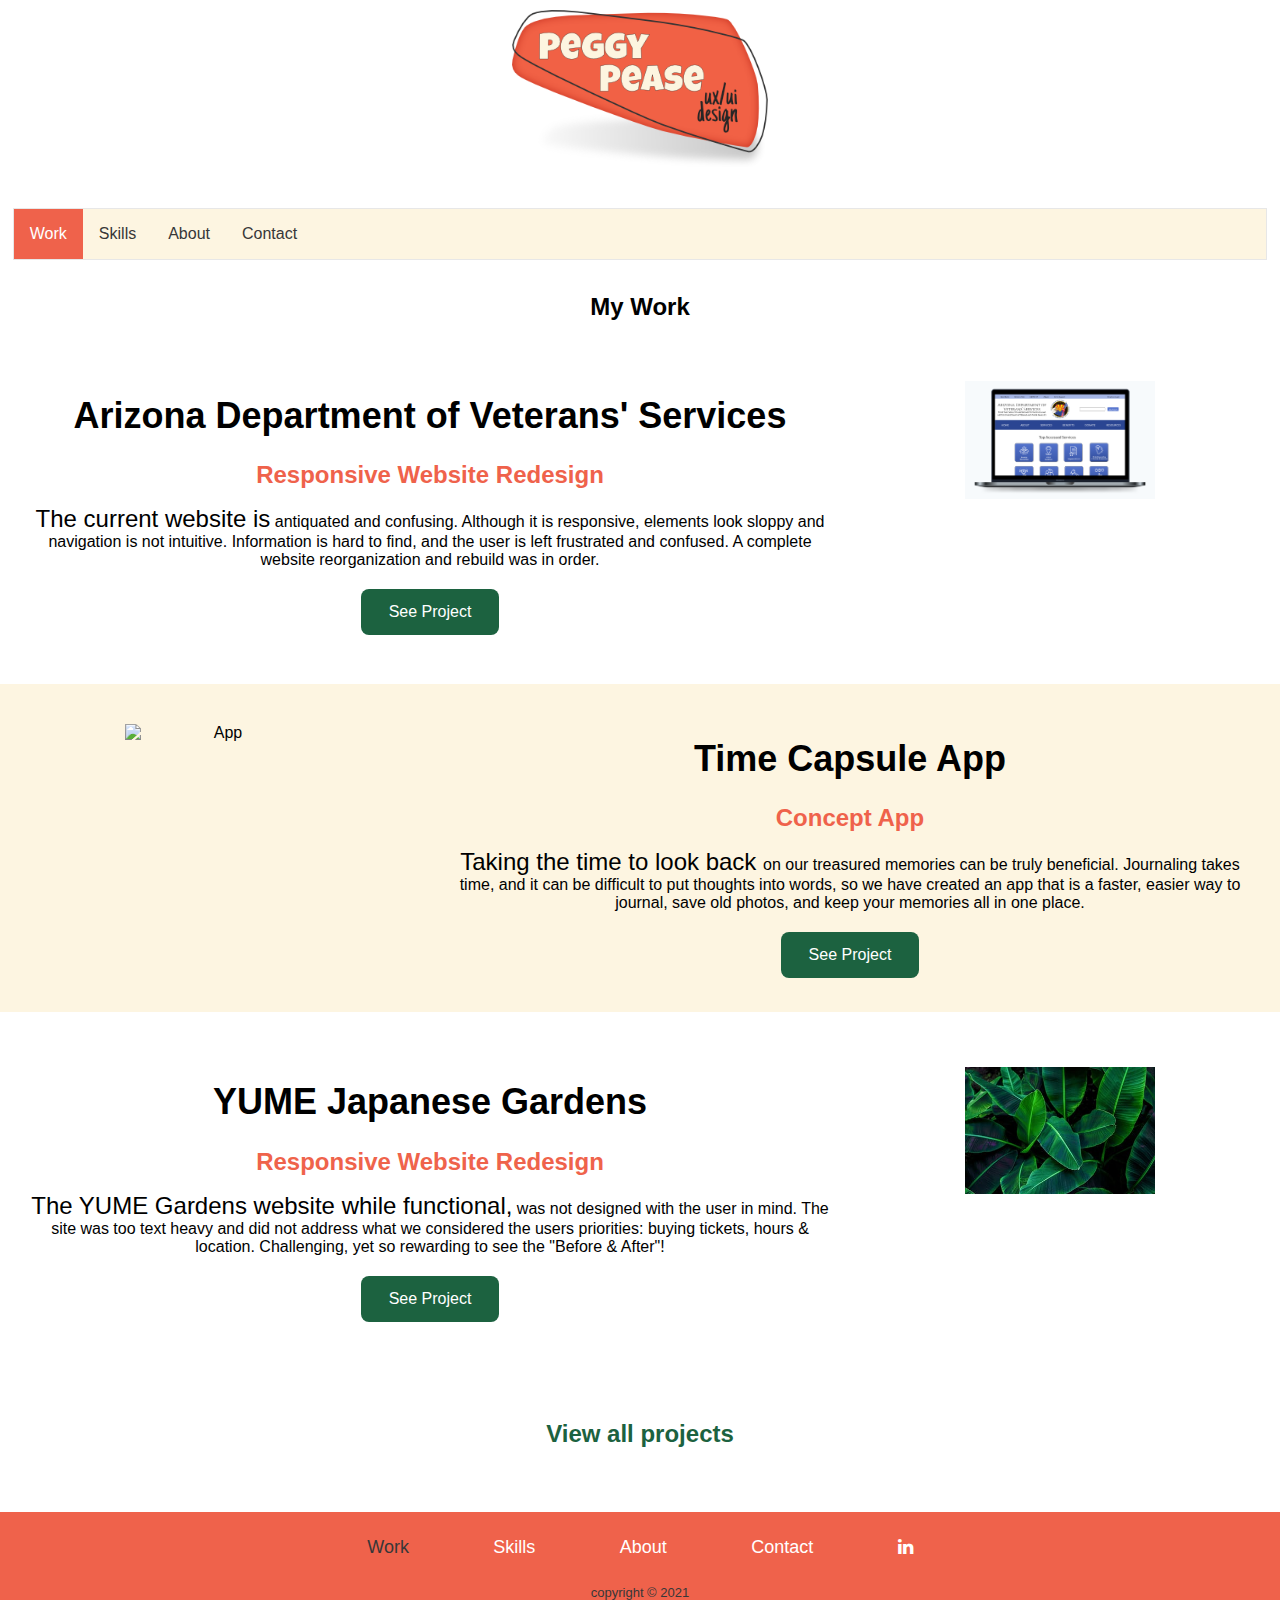
==== index.html @ a71499d0 "initial upload" ====
<!DOCTYPE html>
<html>
    <head>
        <meta name="viewport" content="width=device-width, initial-scale=1">
        <link rel="stylesheet" href="css/style.css">
        <link rel="stylesheet" href="https://cdnjs.cloudflare.com/ajax/libs/font-awesome/4.7.0/css/font-awesome.min.css">
        <title>Portfolio de Peggy</title>
    </head>
   <body>
       <header>
           <div class="inline-block">
               <img src="images/logo 9.png" alt="a fabulous logo for sure!" class=
            "center">
           </div>
        <nav>   
           <nav class="inline-block">
           </nav>
                <ul>
                    <li><a class="active" href="index.html">Work</a></li>
                    <li><a href="skills.html">Skills</a></li>
                    <li><a href="about.html">About</a></li>
                    <li><a href="contact.html">Contact</a></li>
                </ul>
        </nav>
       </header>
    <!--My Work Section Constructed with CSS Grid - and presently pissing me off!
       <section class="myWork">
           <h1>My Work</h1>
            <div class="grid-container">
           
            <div class="item1">1
              <img src="images/kia.png" alt="xyz">
              <h4>ADVS Redesign</h4>
              <p>Pudding toffee jelly-o sesame snaps cupcake.</p>
              <button>View Project</button>
            </div> 

            <div class="item2">2
                <img src="images/clipart2262548.png" alt="this sucks">
                <h4>More nonsense</h4>
                <p>Sesame snaps icing chocolate cake jelly beans tootsie roll sesame snaps liquorice.</p>
                <button>View Project</button>
              </div>
           
              <div class="item3">3
                <img src="images/clipart954125.png" alt="yet more nonsense">
                <h4>look! an alarm clock</h4>
                <p>Soufflé liquorice candy dessert gummi bears chocolate cake biscuit. Sweet wafer cheesecake candy canes chocolate bar danish dragée sesame snaps icing.</p>
                <button>View Project</button>
            </div>
            
            <div class="item4">4
                <img src="images/lock.png" alt="lock">
                <h4>A lock icon</h4>
                <p>Marzipan liquorice macaroon macaroon bear claw tiramisu candy canes apple pie. Candy canes cotton candy chocolate marzipan fruitcake.</p>
                <button>View Project</button>
            </div>
            
            <div class="item5">5
                <img src="images/twitter.png">
                <h4>Stuff goes here</h4>
                <p>Sugar plum muffin sweet roll pudding cake powder dragée candy canes. Sweet roll jelly-o halvah brownie candy canes cookie.</p>
                <button>View Project</button>
            </div>            
           
            <div class="item6">6
                <img src="images/hands2.png" alt="lock">
                <h4>more stuff</h4>
                <p>Gingerbread cake brownie oat cake dragée fruitcake marzipan cookie. Candy canes cookie soufflé sugar plum liquorice liquorice.</p>
                <button>View Project</button>
            </div>
            </div>
       </div>
        This really pissed me off -->
       </section>

  

<div style="text-align:center">
  <h2>My Work</h2>
</div>
<section class="myWork">

<!-- ADVS Section -->
<div class="container">
  <div class="row">
    <div class="column-66">
      <h1 class="large-font"><b>Arizona Department of Veterans' Services</b></h1>
      <h1 class="med-font" style="color: #ef624b;"><b>Responsive Website Redesign</b></h1>
      <p><span style="font-size: 24px">The current website is</span>  antiquated and confusing. Although it is responsive, elements look sloppy and navigation is not intuitive. Information is hard to find, and the user is left frustrated and confused. A complete website reorganization and rebuild was in order.
        </p>
      <button class="button">See Project</button>
    </div>
    <div class="column-33">
        <img src="images/AZDVSmock.png" width="640" height="480">
    </div>
  </div>
</div>

<!-- Time Capsule Section -->
<div class="container" style="background-color:#FDF5E1"> 
  <div class="row">
    <div class="column-33">
      <img src="images/timecapsulemock.png" alt="App" width="640" height="480">
    </div>
    <div class="column-66">
      <h1 class="large-font"><b>Time Capsule App</b></h1>
      <h1 class="med-font" style="color:#ef624b;"><b>Concept App</b></h1>
      <p><span style="font-size:24px">Taking the time to look back </span> on our treasured memories can be truly beneficial. Journaling takes time, and it can be difficult to put thoughts into words, so we have created an app that is a faster, easier way to journal, save old photos, and keep your memories all in one place.</p>
      <button class="button" style="background-color: #1c6240">See Project</button>
    </div>
  </div>
</div>

<!-- Yume Gardens? -->
<div class="container">
  <div class="row">
    <div class="column-66">
      <h1 class="large-font"><b>YUME Japanese Gardens</b></h1>
      <h1 class="med-font" style="color: #ef634b;"><b>Responsive Website Redesign</b></h1>
      <p><span style="font-size:24px">The YUME Gardens website while functional,</span> was not designed with the user in mind. The site was too text heavy and did not address what we considered the users priorities: buying tickets, hours & location. Challenging, yet so rewarding to see the "Before & After"! </p>
      <button class="button" style="background-color: #1c6240">See Project</button>
    </div>
    <div class="column-33">
        <img src="images/dark-banana-leaf.jpg" width="640" height="480" >
    </div>
  </div>
</div>

    <div class="viewmore">
    <a class="projectlink" href=""><h2>View all projects</h2></a>
    </div>
</section>

<footer>
  <div class="footer">
    <a class="active" a href="index.html">Work</a>
      <a class="bottomnav" href="skills.html">Skills</a>
      <a class="bottomnav" href="about.html">About</a>
      <a class="bottomnav"href="contact.html">Contact</a>
      <a class="bottomnav"href="https://www.linkedin.com/in/margaretpease/" target="_blank"><i class="fa fa-linkedin"></i></a>   
  </div>      
      <div class="copyright">
        <p>copyright &#169 2021</p>
</footer>
</body>
</html>
---- css/style.css ----
.inline-block {
    vertical-align: top;
}
/*logo*/
.center {
    display: block;
    margin-left: auto;
    margin-right: auto;
    width: 20%;
    padding: 0, 40px;
}
/*nav bar*/
nav {
    width: 100%;
    padding: 1%;
}
ul {
    list-style-type: none;
    margin: 0;
    padding: 0;
    overflow: hidden;
    border: 1px solid #e7e7e7;
    background-color: #FDF5E1;
}
li {
    float: left;
}
li a {
    display: block;
    color: #373738;
    text-align: center;
    padding: 16px 16px;
    text-decoration: none;
}
li a:hover:not(.active) {
    background-color: #F7B6AB;
    text-decoration: none;
}
li a.active {
    color: white;
    background-color: #ef624b;
}
/*about page*/

.card {
  box-shadow: 0 4px 8px 0 rgba(0,0,0,0.2);
  transition: 0.3s;
  width: 40%;
  border-radius: 5px;
}

.card:hover {
  box-shadow: 0 8px 16px 0 rgba(0,0,0,0.2);
}

.container {
  padding: 2px 16px;
}

.heroimg {
    padding: 25px;
    max-width: 100%;
    margin-left: auto;
    margin-right: auto;
}

img {
    display: block;
    margin-right: auto;
    margin-left: auto;
    width: 50%;
    padding-top: 10px;
    border-radius: 5px 5px 0 0;
}
div.container {
    text-align: center;
    padding: 10px;
    margin-top: 15px;
  }
.content {
    width: 500px;
    margin: 0 auto;
}
button {
        background-color: #ef624b;
        border: none;
        color: white;
        padding: 15px 32px;
        text-align: center;
        text-decoration: none;
        display: inline-block;
        font-size: 16px;
        margin: 4px 2px;
        cursor: pointer;
        border-radius: 8px;
}  
button:hover {
    box-shadow: 0 12px 16px 0 rgba(0,0,0,0.24), 0 17px 50px 0 rgba(0,0,0,0.19);
  }

  /*skills page*/
  .mySkills {
      text-align: center;
  }
  .flex-container {
    display: flex;
    flex-direction: row;
    background-color: #89c7ad;
       margin-bottom: 30px;
    padding: 20px;
  }
   .flex-container > div {
    background-color: #FDF5E1;
    width: 33%;
    margin: 10px;
    text-align: center;
    line-height: 75px;
  }
  img.one {
    max-width: 64px;
    height: auto;
  }

/*my work page* aka index*/
* {
  box-sizing: border-box;
} 

  .grid-container {
    display: grid;
    grid-template-columns: auto auto auto;
    grid-template-rows: auto auto;
    grid-gap: 10px;
    background-color: #5AA07E;
    padding: 10px;
  }
  .grid-container > div {
    background-color:cadetblue;
    text-align: center;
    padding: 20px 0;
  }
  .item1, .item2, .item3, .item4 {
    color: green;
    font-family: Verdana, Geneva, Tahoma, sans-serif;
    font-size: 16px;
    padding: 0, 25px; 
  }
 
  body {
    margin: 0;
    font-family: 'Gill Sans', 'Gill Sans MT', Calibri, 'Trebuchet MS', sans-serif;
  }
  
  .container {
    padding: 64px;
  }
  
  .row:after {
    content: "";
    display: table;
    clear: both
  }
  
  .column-66 {
    float: left;
    width: 66.66666%;
    padding: 20px;
  }
  
  .column-33 {
    float: left;
    width: 33.33333%;
    padding: 20px;
  }
  .med-font {
    font-size: 24px;
  }
  
  .large-font {
    font-size: 36px;
  }
  
  .xlarge-font {
    font-size: 64px
  }
  
  .button {
    border: none;
    color: white;
    padding: 14px 28px;
    font-size: 16px;
    cursor: pointer;
    background-color: #1c6240;
  }
  
  img {
    display: block;
    height: auto;
    max-width: 100%;
    margin: auto;
  }
  .viewmore {
    margin: 5%;
    text-align: center;

  }
  .projectlink {
    color: #1c6240;
    text-decoration: none;
  }

footer {
    text-align: center;
    padding: 10px;
    background-color: #ef624b;
    color: white;
    font-size: large;
  }
  .footer {
  display: flex;
  justify-content: space-around;
  left: 0;
  bottom: 0;
  width: 50%;
  margin: auto;
  background-color: #ef624b;
  color: white;
  text-align: center;
  text-decoration: none;
  line-height: 50px;
}

.bottomnav {
  color: white;
  text-decoration: none;
  text-align: center;
}
.active {
  color: #373738;
  text-decoration: none;
}

a:hover {
  background-color: transparent;
  text-decoration: underline;
}

.copyright {
  font-size: small;
  text-align: center;
  color: #373738;
}
.flex-container > div {
  background-color:#FDF5E1;
  width: 95%;
  align-items: center;
}

@media screen and (max-width: 1000px) {
  .column-66,
  .column-33 {
    width: auto;
    text-align: center;
  }
}
  @media (max-width: 800px) {
    .flex-container {
      flex-direction: column;
      width: 100%;
      background-color: #5AA07E;
    }
  }
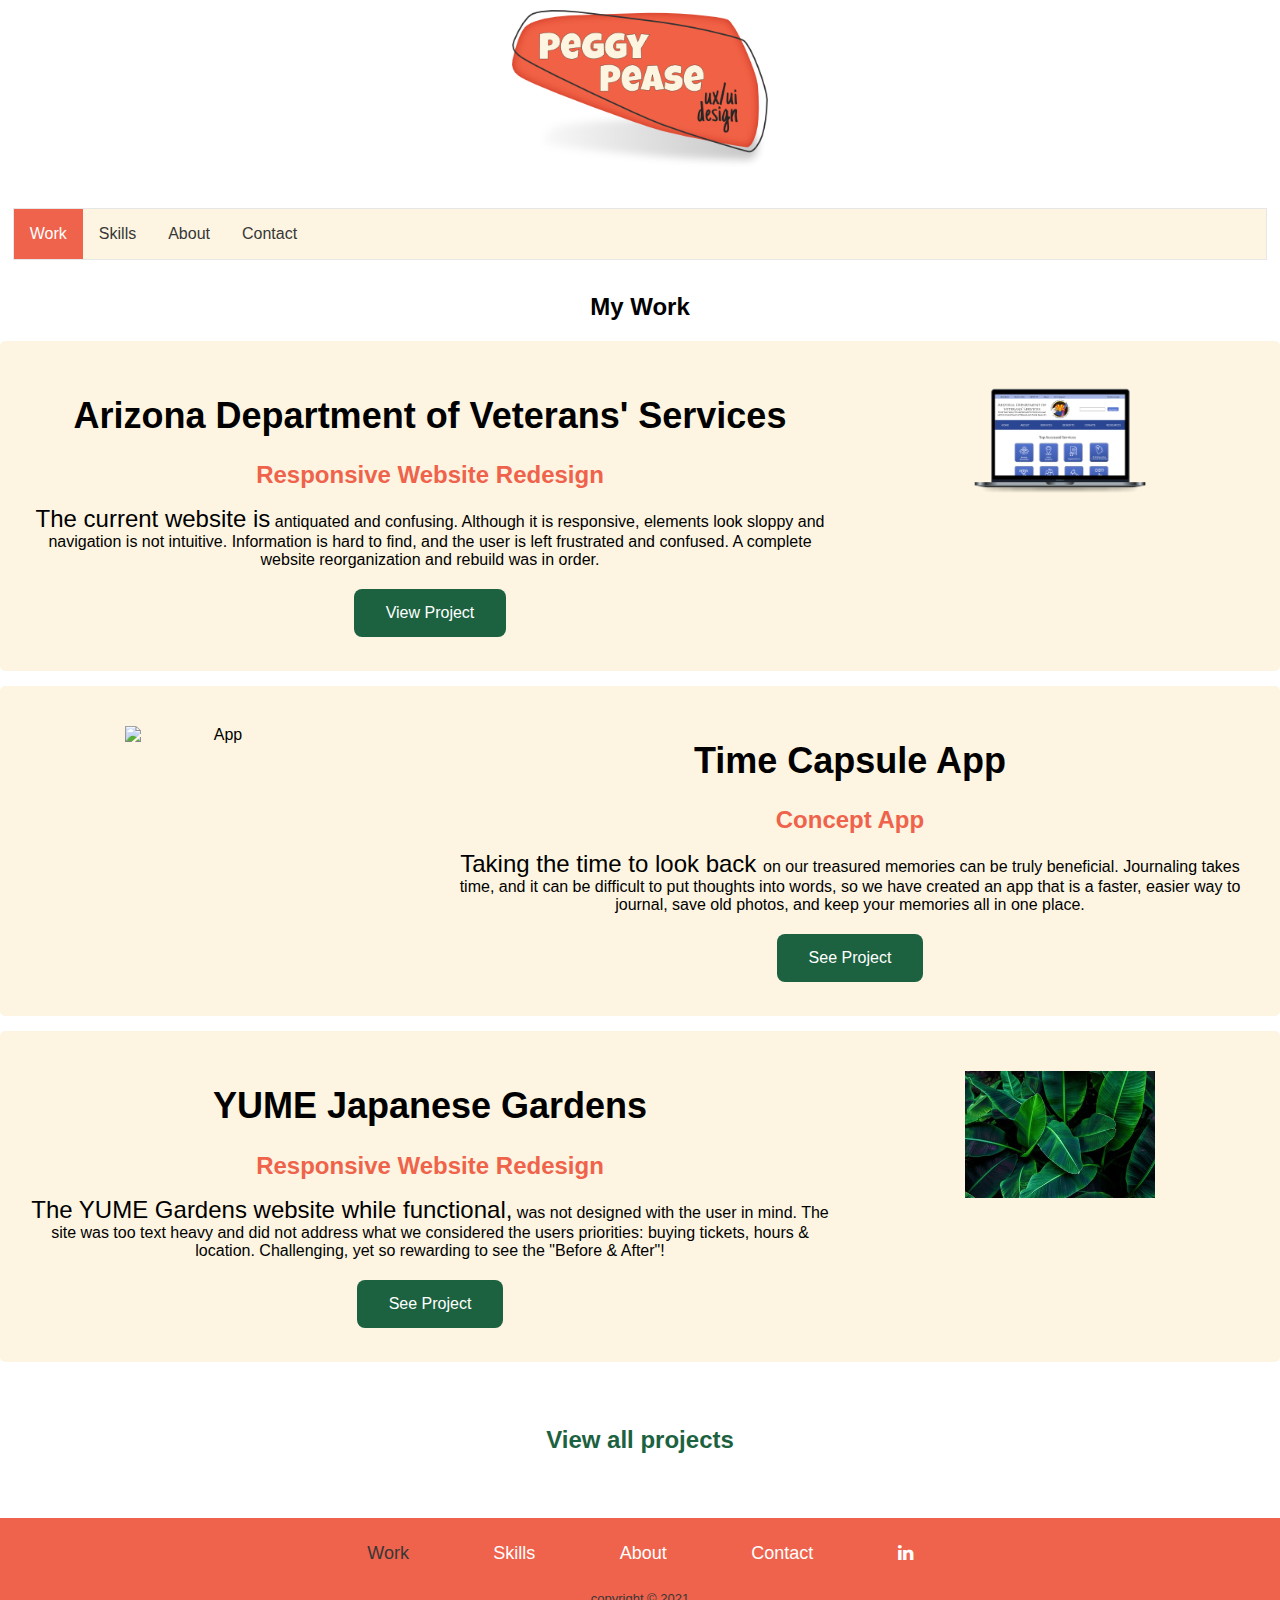
==== commit e9d2277d: "Updated" ====
--- a/index.html
+++ b/index.html
@@ -4,8 +4,11 @@
         <meta name="viewport" content="width=device-width, initial-scale=1">
         <link rel="stylesheet" href="css/style.css">
         <link rel="stylesheet" href="https://cdnjs.cloudflare.com/ajax/libs/font-awesome/4.7.0/css/font-awesome.min.css">
+        <script src="js/index.js"></script>
+        
         <title>Portfolio de Peggy</title>
     </head>
+
    <body>
        <header>
            <div class="inline-block">
@@ -89,10 +92,10 @@
       <h1 class="med-font" style="color: #ef624b;"><b>Responsive Website Redesign</b></h1>
       <p><span style="font-size: 24px">The current website is</span>  antiquated and confusing. Although it is responsive, elements look sloppy and navigation is not intuitive. Information is hard to find, and the user is left frustrated and confused. A complete website reorganization and rebuild was in order.
         </p>
-      <button class="button">See Project</button>
+       <button type="button" class="button" onclick="window.location.href = 'advs2.html';">View Project</button>
     </div>
     <div class="column-33">
-        <img src="images/AZDVSmock.png" width="640" height="480">
+        <img src="images/advs_mockup.png" width="640" height="480">
     </div>
   </div>
 </div>
--- a/css/style.css
+++ b/css/style.css
@@ -9,6 +9,7 @@
     width: 20%;
     padding: 0, 40px;
 }
+
 /*nav bar*/
 nav {
     width: 100%;
@@ -41,29 +42,24 @@
     background-color: #ef624b;
 }
 /*about page*/
-
 .card {
   box-shadow: 0 4px 8px 0 rgba(0,0,0,0.2);
   transition: 0.3s;
   width: 40%;
   border-radius: 5px;
 }
-
 .card:hover {
   box-shadow: 0 8px 16px 0 rgba(0,0,0,0.2);
 }
-
 .container {
   padding: 2px 16px;
 }
-
 .heroimg {
     padding: 25px;
     max-width: 100%;
     margin-left: auto;
     margin-right: auto;
 }
-
 img {
     display: block;
     margin-right: auto;
@@ -125,7 +121,6 @@
 * {
   box-sizing: border-box;
 } 
-
   .grid-container {
     display: grid;
     grid-template-columns: auto auto auto;
@@ -145,28 +140,23 @@
     font-size: 16px;
     padding: 0, 25px; 
   }
- 
   body {
     margin: 0;
     font-family: 'Gill Sans', 'Gill Sans MT', Calibri, 'Trebuchet MS', sans-serif;
   }
-  
   .container {
     padding: 64px;
   }
-  
   .row:after {
     content: "";
     display: table;
     clear: both
   }
-  
   .column-66 {
     float: left;
     width: 66.66666%;
     padding: 20px;
   }
-  
   .column-33 {
     float: left;
     width: 33.33333%;
@@ -175,24 +165,13 @@
   .med-font {
     font-size: 24px;
   }
-  
   .large-font {
     font-size: 36px;
   }
-  
   .xlarge-font {
     font-size: 64px
   }
-  
-  .button {
-    border: none;
-    color: white;
-    padding: 14px 28px;
-    font-size: 16px;
-    cursor: pointer;
-    background-color: #1c6240;
-  }
-  
+
   img {
     display: block;
     height: auto;
@@ -202,59 +181,140 @@
   .viewmore {
     margin: 5%;
     text-align: center;
-
   }
   .projectlink {
     color: #1c6240;
     text-decoration: none;
   }
-
-footer {
-    text-align: center;
-    padding: 10px;
+  .button {
+    background-color: #1c6240;
+  }
+
+  /* Contact page */
+  * {box-sizing: border-box;}
+  .getinTouch {
+    max-width: 500px;
+    margin: auto;
+    text-align: left;
+  }
+  input[type=text], select, textarea {
+    width: 100%;
+    padding: 12px;
+    border: 1px solid #ccc;
+    border-radius: 4px;
+    box-sizing: border-box;
+    margin-top: 6px;
+    margin-bottom: 16px;
+    resize: vertical;
+  }
+  input[type=submit] {
     background-color: #ef624b;
     color: white;
-    font-size: large;
-  }
-  .footer {
-  display: flex;
-  justify-content: space-around;
-  left: 0;
-  bottom: 0;
-  width: 50%;
-  margin: auto;
+    padding: 12px 20px;
+    border: none;
+    border-radius: 4px;
+    cursor: pointer;
+  }
+  input[type=submit]:hover {
+    background-color: #1c6240;
+  }
+  .container {
+    border-radius: 5px;
+    background-color: #FDF5E1;
+    padding: 20px;
+    text-align: left;
+  }
+
+/* case study pages */
+
+.background {
+  position: relative;
+  text-align: center;
+  color: black;
+}
+.advsheading {
+  position: absolute;
+  top: 20px;
+  left: 18px;
+}
+.pageTitle {
+  padding-top: 20px;
+  padding-left: 20px;
+  text-align: center;
+}
+.w3-row {
+  background-color: #DFE5F6;
+}
+
+.leftcopy{
+  text-align: left;
+  margin-right: 45px;
+}
+.rightcopy {
+  color: black;
+}
+
+/*testing*/
+.slideinleft {
+      margin-left:-300px;
+      max-width:100%;
+      height: 20px;
+      background-color: blue;
+  }
+  
+ 
+  #toggle {
+    width: 100px;
+    height: 100px;
+    background: #ccc;
+  }
+
+
+/*FOOTER*/
+footer {
+  text-align: center;
+  padding: 10px;
   background-color: #ef624b;
   color: white;
-  text-align: center;
-  text-decoration: none;
-  line-height: 50px;
-}
-
+  font-size: large;
+}
+.footer {
+display: flex;
+justify-content: space-around;
+left: 0;
+bottom: 0;
+width: 50%;
+margin: auto;
+background-color: #ef624b;
+color: white;
+text-align: center;
+text-decoration: none;
+line-height: 50px;
+}
 .bottomnav {
-  color: white;
-  text-decoration: none;
-  text-align: center;
+color: white;
+text-decoration: none;
+text-align: center;
 }
 .active {
-  color: #373738;
-  text-decoration: none;
-}
-
+color: #373738;
+text-decoration: none;
+}
 a:hover {
-  background-color: transparent;
-  text-decoration: underline;
-}
-
+background-color: transparent;
+text-decoration: underline;
+}
 .copyright {
-  font-size: small;
-  text-align: center;
-  color: #373738;
+font-size: small;
+text-align: center;
+color: #373738;
 }
 .flex-container > div {
-  background-color:#FDF5E1;
-  width: 95%;
-  align-items: center;
-}
+background-color:#FDF5E1;
+width: 95%;
+align-items: center;
+}
+
 
 @media screen and (max-width: 1000px) {
   .column-66,
@@ -270,3 +330,4 @@
       background-color: #5AA07E;
     }
   }
+
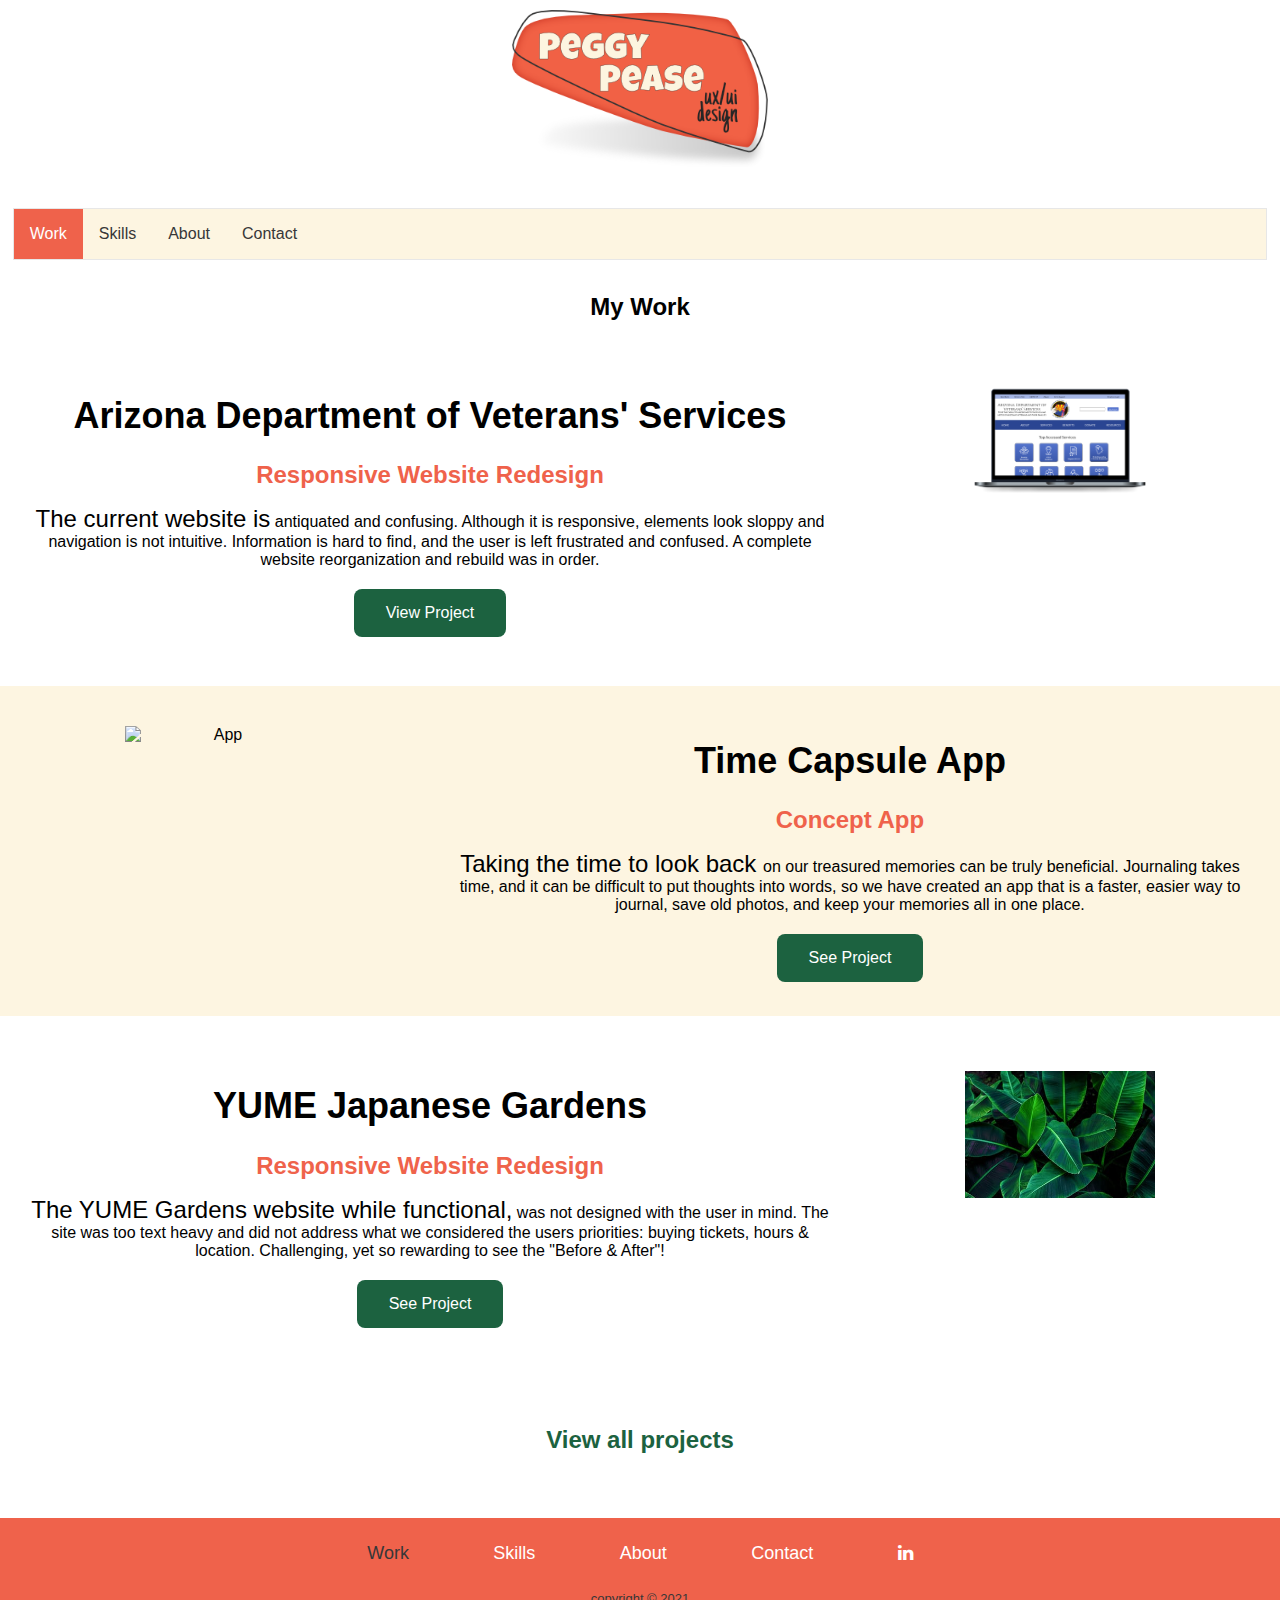
==== commit 9231e962: "Initial commit" ====
--- a/index.html
+++ b/index.html
@@ -26,59 +26,7 @@
                 </ul>
         </nav>
        </header>
-    <!--My Work Section Constructed with CSS Grid - and presently pissing me off!
-       <section class="myWork">
-           <h1>My Work</h1>
-            <div class="grid-container">
-           
-            <div class="item1">1
-              <img src="images/kia.png" alt="xyz">
-              <h4>ADVS Redesign</h4>
-              <p>Pudding toffee jelly-o sesame snaps cupcake.</p>
-              <button>View Project</button>
-            </div> 
-
-            <div class="item2">2
-                <img src="images/clipart2262548.png" alt="this sucks">
-                <h4>More nonsense</h4>
-                <p>Sesame snaps icing chocolate cake jelly beans tootsie roll sesame snaps liquorice.</p>
-                <button>View Project</button>
-              </div>
-           
-              <div class="item3">3
-                <img src="images/clipart954125.png" alt="yet more nonsense">
-                <h4>look! an alarm clock</h4>
-                <p>Soufflé liquorice candy dessert gummi bears chocolate cake biscuit. Sweet wafer cheesecake candy canes chocolate bar danish dragée sesame snaps icing.</p>
-                <button>View Project</button>
-            </div>
-            
-            <div class="item4">4
-                <img src="images/lock.png" alt="lock">
-                <h4>A lock icon</h4>
-                <p>Marzipan liquorice macaroon macaroon bear claw tiramisu candy canes apple pie. Candy canes cotton candy chocolate marzipan fruitcake.</p>
-                <button>View Project</button>
-            </div>
-            
-            <div class="item5">5
-                <img src="images/twitter.png">
-                <h4>Stuff goes here</h4>
-                <p>Sugar plum muffin sweet roll pudding cake powder dragée candy canes. Sweet roll jelly-o halvah brownie candy canes cookie.</p>
-                <button>View Project</button>
-            </div>            
-           
-            <div class="item6">6
-                <img src="images/hands2.png" alt="lock">
-                <h4>more stuff</h4>
-                <p>Gingerbread cake brownie oat cake dragée fruitcake marzipan cookie. Candy canes cookie soufflé sugar plum liquorice liquorice.</p>
-                <button>View Project</button>
-            </div>
-            </div>
-       </div>
-        This really pissed me off -->
-       </section>
-
   
-
 <div style="text-align:center">
   <h2>My Work</h2>
 </div>
@@ -92,7 +40,7 @@
       <h1 class="med-font" style="color: #ef624b;"><b>Responsive Website Redesign</b></h1>
       <p><span style="font-size: 24px">The current website is</span>  antiquated and confusing. Although it is responsive, elements look sloppy and navigation is not intuitive. Information is hard to find, and the user is left frustrated and confused. A complete website reorganization and rebuild was in order.
         </p>
-       <button type="button" class="button" onclick="window.location.href = 'advs2.html';">View Project</button>
+       <button type="button" class="button" onclick="window.location.href = 'advsCS.html';">View Project</button>
     </div>
     <div class="column-33">
         <img src="images/advs_mockup.png" width="640" height="480">
--- a/css/style.css
+++ b/css/style.css
@@ -218,7 +218,7 @@
   input[type=submit]:hover {
     background-color: #1c6240;
   }
-  .container {
+  .contactcontainer {
     border-radius: 5px;
     background-color: #FDF5E1;
     padding: 20px;
@@ -233,7 +233,6 @@
   color: black;
 }
 .advsheading {
-  position: absolute;
   top: 20px;
   left: 18px;
 }
@@ -242,33 +241,22 @@
   padding-left: 20px;
   text-align: center;
 }
-.w3-row {
+.overview {
   background-color: #DFE5F6;
 }
-
 .leftcopy{
   text-align: left;
   margin-right: 45px;
+  margin-left: 10px;
 }
 .rightcopy {
   color: black;
 }
 
 /*testing*/
-.slideinleft {
-      margin-left:-300px;
-      max-width:100%;
-      height: 20px;
-      background-color: blue;
-  }
-  
- 
-  #toggle {
-    width: 100px;
-    height: 100px;
-    background: #ccc;
-  }
-
+.proto {
+  text-align: left;
+}
 
 /*FOOTER*/
 footer {
